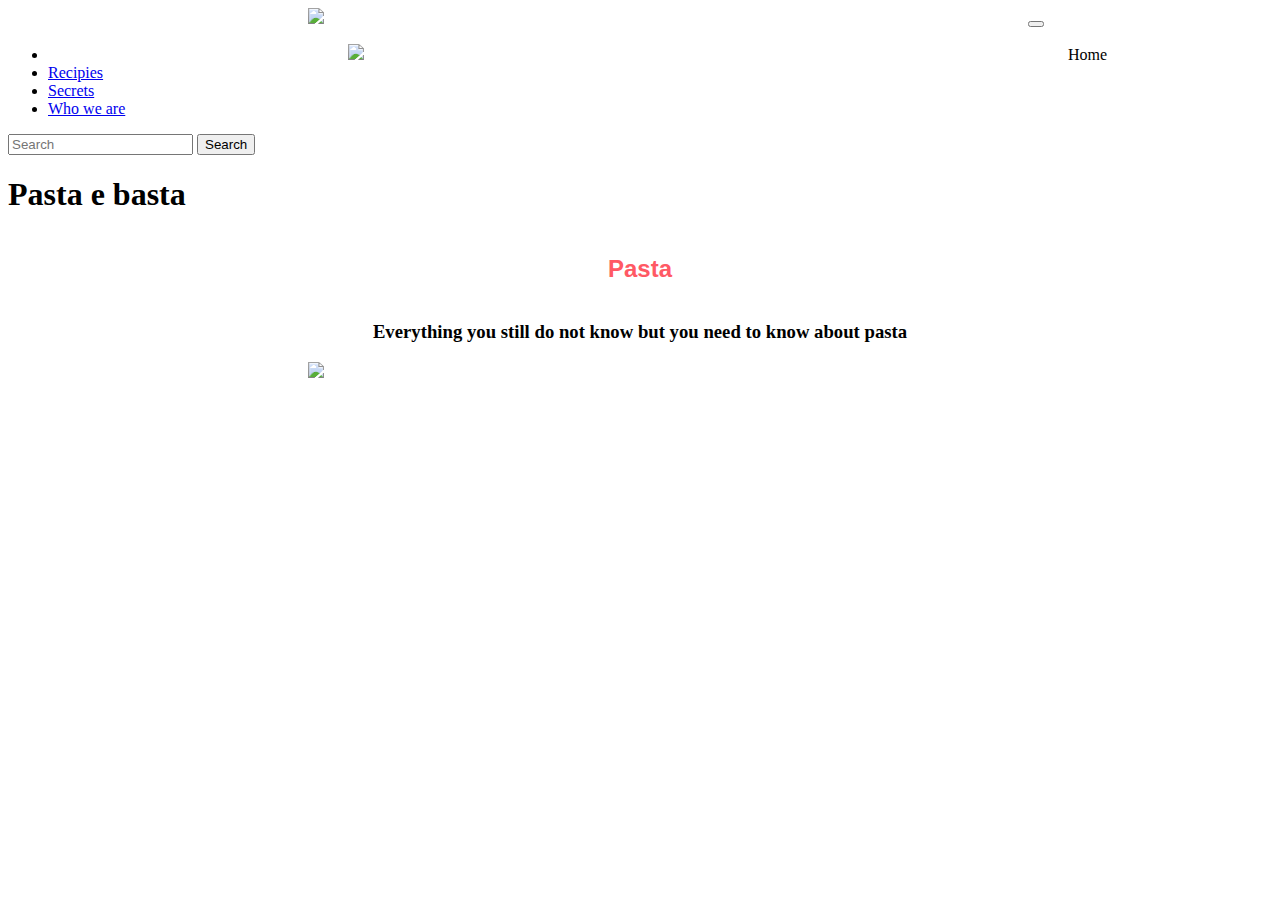
==== index.html @ a9a5973c "change" ====
<!DOCTYPE html>

<html>
<head>
  <nav class="navbar navbar-expand-lg navbar-light bg-light">
    <a class="navbar-brand" href="#"><img class="round" src="image/logo.jpg"
      style=width="110px";height="150px";left="150px"; right="10px";
      ></a>
    <button class="navbar-toggler" type="button" data-toggle="collapse" data-target="#navbarSupportedContent" aria-controls="navbarSupportedContent" aria-expanded="false" aria-label="Toggle navigation">
      <span class="navbar-toggler-icon"></span>
    </button>

    <div class="collapse navbar-collapse" id="navbarSupportedContent">
      <ul class="navbar-nav mr-auto">
        <li class="nav-item active">
          <a class="nav-link" href="#">  <a class="navbar-brand" href="#"><img class="round" src="image/logo.jpg"
              style=width="110px";height="150px";left="150px"; right="10px";
              ></a> Home <span class="sr-only"> </span></a>
        </li>
        <li class="nav-item">
          <a class="nav-link" href="#"> Recipies </a>
        </li>

        <li class="nav-item">
          <a class="nav-link disabled" href="#"> Secrets </a>
        </li>
        <li class="nav-item">
          <a class="nav-link disabled" href="#"> Who we are </a>
        </li>

      </ul>

      <form class="form-inline my-2 my-lg-0">
        <input class="form-control mr-sm-2" type="search" placeholder="Search" aria-label="Search">
        <button class="btn btn-outline-success my-2 my-sm-0" type="submit">Search</button>
      </form>
    </div>
  </nav>

<link href="css/styles.css" rel="stylesheet">

 <h1> Pasta e basta </h1>

</head>
<body>
  <div class=contrast>
  <h2> Pasta </h2>

<h3> Everything you still do not know but you need to know about pasta </h3>

</div>
<img class="round" src="image/trofie1.jpg">






</html>
---- css/styles.css ----
<nav class="navbar navbar-expand-lg navbar-light bg-light">
  <a class="navbar-brand" href="#">Navbar</a>
  <button class="navbar-toggler" type="button" data-toggle="collapse" data-target="#navbarSupportedContent" aria-controls="navbarSupportedContent" aria-expanded="false" aria-label="Toggle navigation">
    <span class="navbar-toggler-icon"></span>
  </button>

  <div class="collapse navbar-collapse" id="navbarSupportedContent">
    <ul class="navbar-nav mr-auto">
      <li class="nav-item active">
        <a class="nav-link" href="#">Home <span class="sr-only">(current)</span></a>
      </li>
      <li class="nav-item">
        <a class="nav-link" href="#">Link</a>
      </li>
      <li class="nav-item dropdown">
        <a class="nav-link dropdown-toggle" href="#" id="navbarDropdown" role="button" data-toggle="dropdown" aria-haspopup="true" aria-expanded="false">
          Dropdown
        </a>
        <div class="dropdown-menu" aria-labelledby="navbarDropdown">
          <a class="dropdown-item" href="#">Action</a>
          <a class="dropdown-item" href="#">Another action</a>
          <div class="dropdown-divider"></div>
          <a class="dropdown-item" href="#">Something else here</a>
        </div>
      </li>
      <li class="nav-item">
        <a class="nav-link disabled" href="#">Disabled</a>
      </li>
    </ul>
    <form class="form-inline my-2 my-lg-0">
      <input class="form-control mr-sm-2" type="search" placeholder="Search" aria-label="Search">
      <button class="btn btn-outline-success my-2 my-sm-0" type="submit">Search</button>
    </form>
  </div>
</nav>

h1 {
  color:rgb(255, 89, 1000);
  font-family: helvetica;
  margin: 0px;
}

h2 {
  color: rgb(400,89,100) ;
  font-family: helvetica;
  margin-left: 0px;
}

h3 {
  color: black;
  font-family: helvetica
  margin-left:0px
}
div.contrast {
  background-color: white ;
  color: white ;
  display: flex;
  justify-content: center;
  align-items: center;
  flex-direction: column;
}

.round {
  margin-left: 300px;
  margin-right: 700px;


}
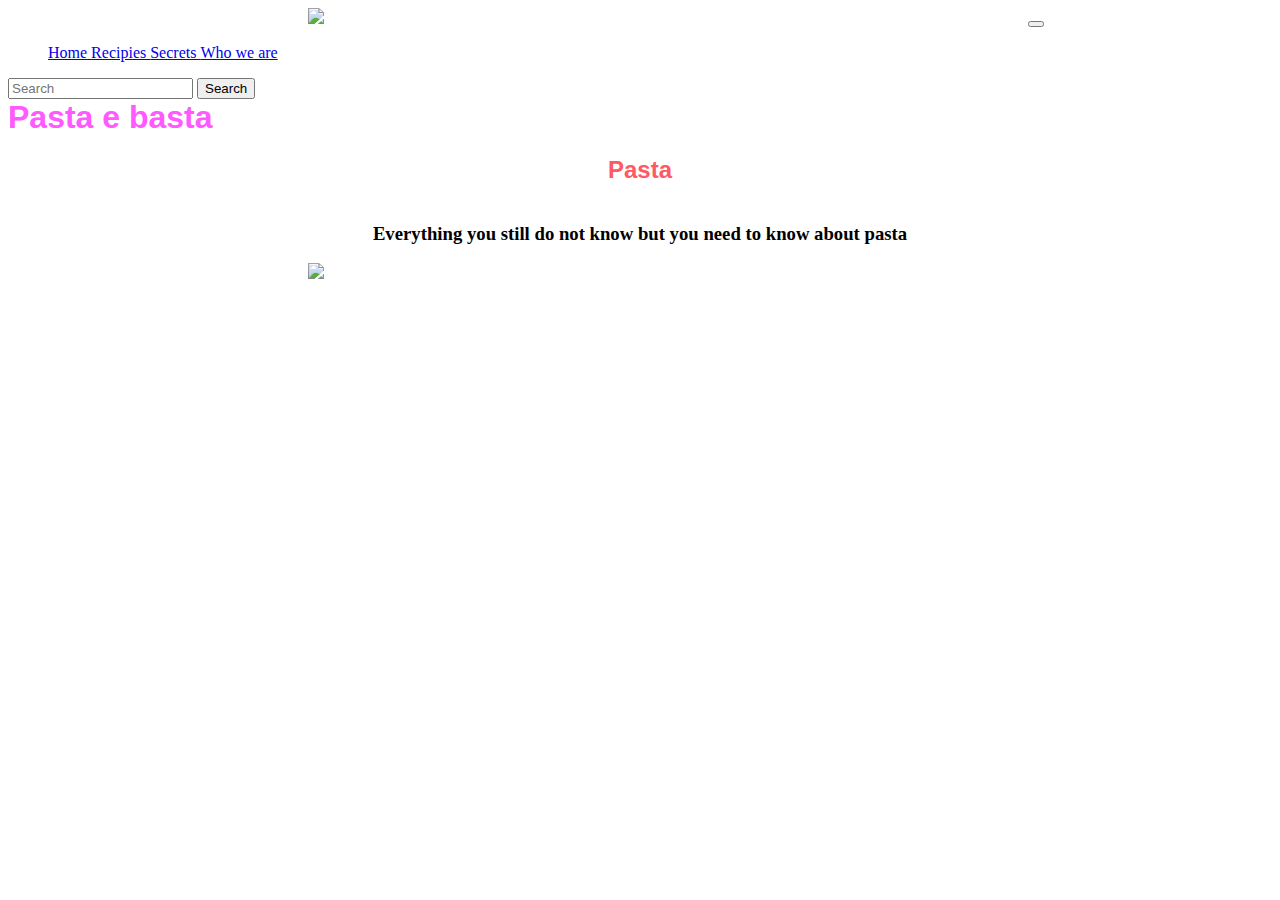
==== commit 6a9ee097: "Merge branch 'master' of https://github.com/stellab-dev/Pasta-webiste" ====
--- a/index.html
+++ b/index.html
@@ -13,9 +13,7 @@
     <div class="collapse navbar-collapse" id="navbarSupportedContent">
       <ul class="navbar-nav mr-auto">
         <li class="nav-item active">
-          <a class="nav-link" href="#">  <a class="navbar-brand" href="#"><img class="round" src="image/logo.jpg"
-              style=width="110px";height="150px";left="150px"; right="10px";
-              ></a> Home <span class="sr-only"> </span></a>
+          <a class="nav-link" href="#">Home <span class="sr-only"> </span></a>
         </li>
         <li class="nav-item">
           <a class="nav-link" href="#"> Recipies </a>
--- a/css/styles.css
+++ b/css/styles.css
@@ -1,39 +1,3 @@
-<nav class="navbar navbar-expand-lg navbar-light bg-light">
-  <a class="navbar-brand" href="#">Navbar</a>
-  <button class="navbar-toggler" type="button" data-toggle="collapse" data-target="#navbarSupportedContent" aria-controls="navbarSupportedContent" aria-expanded="false" aria-label="Toggle navigation">
-    <span class="navbar-toggler-icon"></span>
-  </button>
-
-  <div class="collapse navbar-collapse" id="navbarSupportedContent">
-    <ul class="navbar-nav mr-auto">
-      <li class="nav-item active">
-        <a class="nav-link" href="#">Home <span class="sr-only">(current)</span></a>
-      </li>
-      <li class="nav-item">
-        <a class="nav-link" href="#">Link</a>
-      </li>
-      <li class="nav-item dropdown">
-        <a class="nav-link dropdown-toggle" href="#" id="navbarDropdown" role="button" data-toggle="dropdown" aria-haspopup="true" aria-expanded="false">
-          Dropdown
-        </a>
-        <div class="dropdown-menu" aria-labelledby="navbarDropdown">
-          <a class="dropdown-item" href="#">Action</a>
-          <a class="dropdown-item" href="#">Another action</a>
-          <div class="dropdown-divider"></div>
-          <a class="dropdown-item" href="#">Something else here</a>
-        </div>
-      </li>
-      <li class="nav-item">
-        <a class="nav-link disabled" href="#">Disabled</a>
-      </li>
-    </ul>
-    <form class="form-inline my-2 my-lg-0">
-      <input class="form-control mr-sm-2" type="search" placeholder="Search" aria-label="Search">
-      <button class="btn btn-outline-success my-2 my-sm-0" type="submit">Search</button>
-    </form>
-  </div>
-</nav>
-
 h1 {
   color:rgb(255, 89, 1000);
   font-family: helvetica;
@@ -66,3 +30,9 @@
 
 
 }
+li{
+  display: inline;
+}
+li{
+  display: inline;
+}
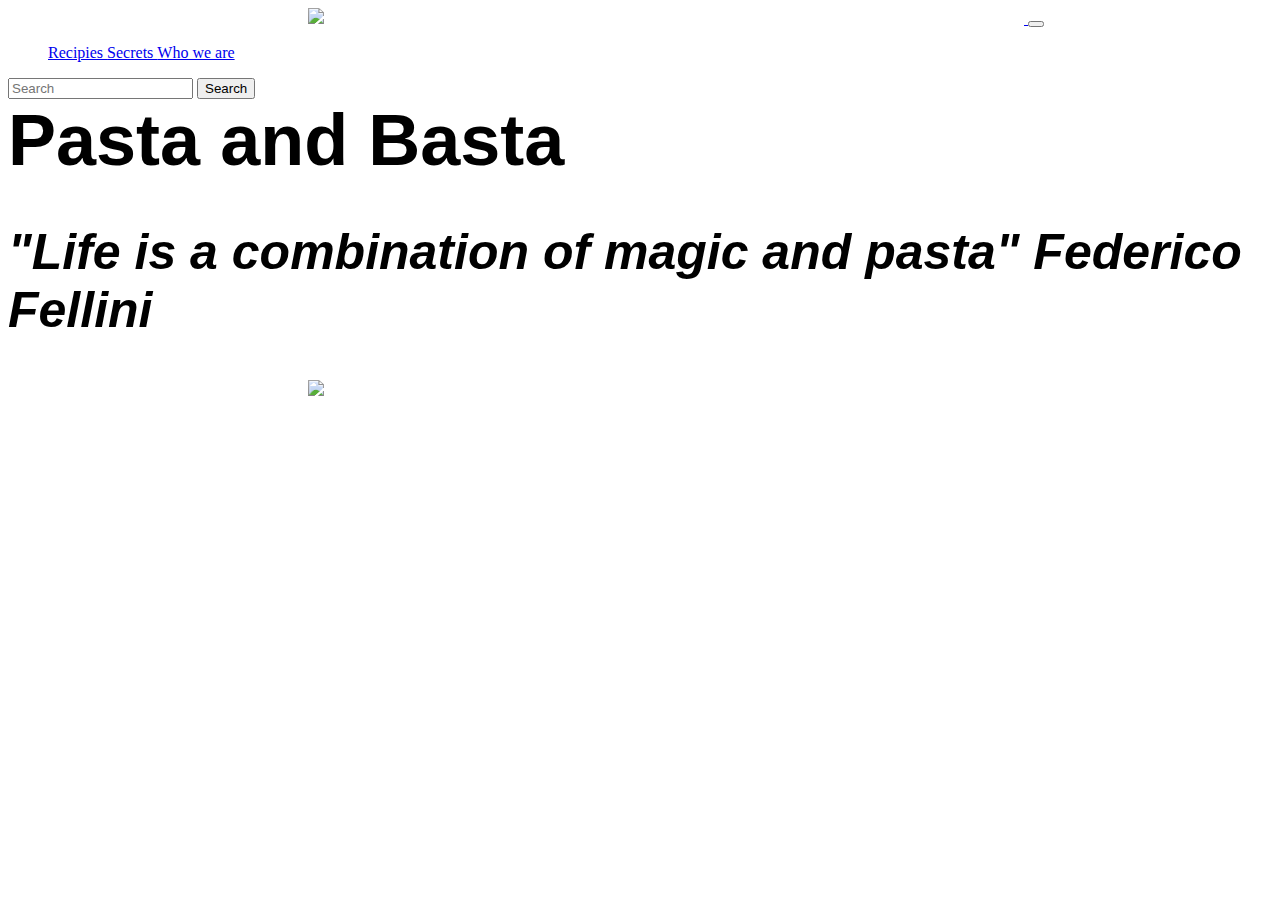
==== commit 88f63e88: "content 1" ====
--- a/index.html
+++ b/index.html
@@ -3,18 +3,16 @@
 <html>
 <head>
   <nav class="navbar navbar-expand-lg navbar-light bg-light">
-    <a class="navbar-brand" href="#"><img class="round" src="image/logo.jpg"
+    <a class="navbar-brand" href="#"> <img class="round" src="image/logo.jpg"
       style=width="110px";height="150px";left="150px"; right="10px";
-      ></a>
+      > </a>
     <button class="navbar-toggler" type="button" data-toggle="collapse" data-target="#navbarSupportedContent" aria-controls="navbarSupportedContent" aria-expanded="false" aria-label="Toggle navigation">
       <span class="navbar-toggler-icon"></span>
     </button>
 
     <div class="collapse navbar-collapse" id="navbarSupportedContent">
       <ul class="navbar-nav mr-auto">
-        <li class="nav-item active">
-          <a class="nav-link" href="#">Home <span class="sr-only"> </span></a>
-        </li>
+      <samp</samp>
         <li class="nav-item">
           <a class="nav-link" href="#"> Recipies </a>
         </li>
@@ -37,18 +35,20 @@
 
 <link href="css/styles.css" rel="stylesheet">
 
- <h1> Pasta e basta </h1>
+
 
 </head>
 <body>
-  <div class=contrast>
-  <h2> Pasta </h2>
 
-<h3> Everything you still do not know but you need to know about pasta </h3>
+<div>
+<h1> Pasta and Basta </h1>
+<h2> "Life is a combination of magic and pasta" Federico Fellini </h2>
+</div>
 
-</div>
-<img class="round" src="image/trofie1.jpg">
+<div>
 
+  <img class="round" src="image/1.jpg"
+    style=width="110px";height="150px";left="150px"; right="10px";>
 
 
 
--- a/css/styles.css
+++ b/css/styles.css
@@ -1,20 +1,22 @@
+
+
 h1 {
-  color:rgb(255, 89, 1000);
+  color:black;
   font-family: helvetica;
+  font-size: 72px;
   margin: 0px;
 }
 
 h2 {
-  color: rgb(400,89,100) ;
+  color: black ;
   font-family: helvetica;
+  font-style: italic;
+  font-size:50px;
   margin-left: 0px;
+
 }
 
-h3 {
-  color: black;
-  font-family: helvetica
-  margin-left:0px
-}
+
 div.contrast {
   background-color: white ;
   color: white ;
@@ -33,6 +35,3 @@
 li{
   display: inline;
 }
-li{
-  display: inline;
-}
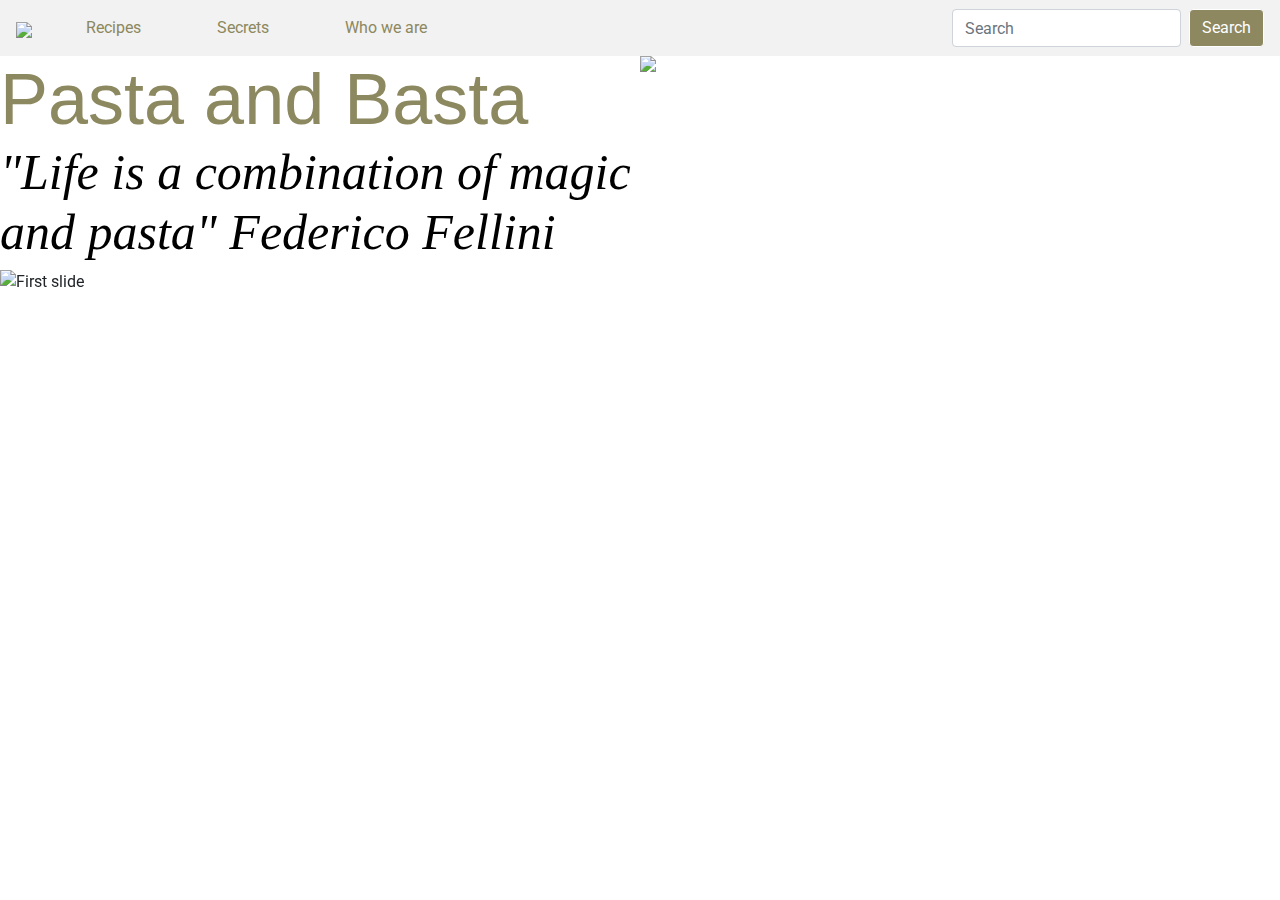
==== commit 17506009: "carosel and pics" ====
--- a/index.html
+++ b/index.html
@@ -2,56 +2,79 @@
 
 <html>
 <head>
-  <nav class="navbar navbar-expand-lg navbar-light bg-light">
-    <a class="navbar-brand" href="#"> <img class="round" src="image/logo.jpg"
-      style=width="110px";height="150px";left="150px"; right="10px";
-      > </a>
+<link href="https://fonts.googleapis.com/css?family=Roboto&display=swap" rel="stylesheet">
+<link href="css/bootstrap.css" rel="stylesheet">
+<link href="css/styles.css" rel="stylesheet">
+<script
+  src="https://code.jquery.com/jquery-3.4.1.min.js"
+  integrity="sha256-CSXorXvZcTkaix6Yvo6HppcZGetbYMGWSFlBw8HfCJo="
+  crossorigin="anonymous"></script>
+<script src="javascript/bootstrap.js"></script>
+
+
+</head>
+<body>
+  <nav class="navbar navbar-expand-lg navbar-dark bg-light">
+    <a class="navbar-brand" href="./index.html"> <img class="logo" src="image/logo.jpg"> </a>
     <button class="navbar-toggler" type="button" data-toggle="collapse" data-target="#navbarSupportedContent" aria-controls="navbarSupportedContent" aria-expanded="false" aria-label="Toggle navigation">
       <span class="navbar-toggler-icon"></span>
     </button>
 
     <div class="collapse navbar-collapse" id="navbarSupportedContent">
       <ul class="navbar-nav mr-auto">
-      <samp</samp>
+      <samp></samp>
         <li class="nav-item">
-          <a class="nav-link" href="#"> Recipies </a>
+          <a class="nav-link" href="./recipes.html"> Recipes </a>
         </li>
 
         <li class="nav-item">
-          <a class="nav-link disabled" href="#"> Secrets </a>
+          <a class="nav-link" href="#"> Secrets </a>
         </li>
         <li class="nav-item">
-          <a class="nav-link disabled" href="#"> Who we are </a>
+          <a class="nav-link" href="#"> Who we are </a>
         </li>
 
       </ul>
 
       <form class="form-inline my-2 my-lg-0">
         <input class="form-control mr-sm-2" type="search" placeholder="Search" aria-label="Search">
-        <button class="btn btn-outline-success my-2 my-sm-0" type="submit">Search</button>
+        <button class="btn btn-outline-success my-2 my-sm-0" id="searchbutton" type="submit">Search</button>
       </form>
     </div>
   </nav>
 
-<link href="css/styles.css" rel="stylesheet">
 
 
 
-</head>
+<div class= "maincontent">
+ <div class="text"> <h1> Pasta and Basta </h1>
+ <h2> "Life is a combination of magic and pasta" Federico Fellini </h2> </div>
+  <img class="hero" src="image/1.jpg">
+
+</div>
 <body>
-
-<div>
-<h1> Pasta and Basta </h1>
-<h2> "Life is a combination of magic and pasta" Federico Fellini </h2>
+  <div id="carouselExampleControls" class="carousel slide" data-ride="carousel">
+  <div class="carousel-inner">
+    <div class="carousel-item active">
+      <img class="d-block w-100" src="fancypasta1.jpg = First slide" alt="First slide">
+    </div>
+    <div class="carousel-item">
+      <img class="d-block w-100" src=".../800x400?auto=yes&bg=666&fg=444&text=Second slide" alt="Second slide">
+    </div>
+    <div class="carousel-item">
+      <img class="d-block w-100" src=".../800x400?auto=yes&bg=555&fg=333&text=Third slide" alt="Third slide">
+    </div>
+  </div>
+  <a class="carousel-control-prev" href="#carouselExampleControls" role="button" data-slide="prev">
+    <span class="carousel-control-prev-icon" aria-hidden="true"></span>
+    <span class="sr-only">Previous</span>
+  </a>
+  <a class="carousel-control-next" href="#carouselExampleControls" role="button" data-slide="next">
+    <span class="carousel-control-next-icon" aria-hidden="true"></span>
+    <span class="sr-only">Next</span>
+  </a>
 </div>
-
-<div>
-
-  <img class="round" src="image/1.jpg"
-    style=width="110px";height="150px";left="150px"; right="10px";>
-
-
-
+</body>
 
 
 </html>
--- a/css/styles.css
+++ b/css/styles.css
@@ -1,18 +1,17 @@
-
 
 h1 {
-  color:black;
+  color:#8c885f;
   font-family: helvetica;
   font-size: 72px;
   margin: 0px;
 }
 
 h2 {
-  color: black ;
-  font-family: helvetica;
-  font-style: italic;
-  font-size:50px;
-  margin-left: 0px;
+  color: black;
+font-family: auto;
+font-style: italic;
+font-size: 50px;
+margin-left: 0px;
 
 }
 
@@ -29,9 +28,45 @@
 .round {
   margin-left: 300px;
   margin-right: 700px;
+  border-radius: 8px
+}
 
+.logo{
+  height: 103px;
+}
+
+.bg-light {
+    background-color: #f2f2f2 !important;
+}
+.navbar-dark .navbar-nav .nav-link {
+    color: rgb(141, 136, 93);
+   font-family: 'Roboto', sans-serif;
+}
+.navbar-light .navbar-nav .nav-link:hover, .navbar-light .navbar-nav .nav-link:focus {
+  color: #f2f2f2;
+}
+.btn-outline-success:hover {
+  background-color:  #f2f2f2
+}
+li { margin: 0 30px;
+  display: inline;
+}
+
+#searchbutton {
+  background-color: #8d8860;
+  color: white;
+  border-color: white;
 
 }
-li{
-  display: inline;
+
+.maincontent {
+  display: flex;
+
 }
+
+.hero{
+  width: 50%
+}
+.text {
+  width: 50%
+}
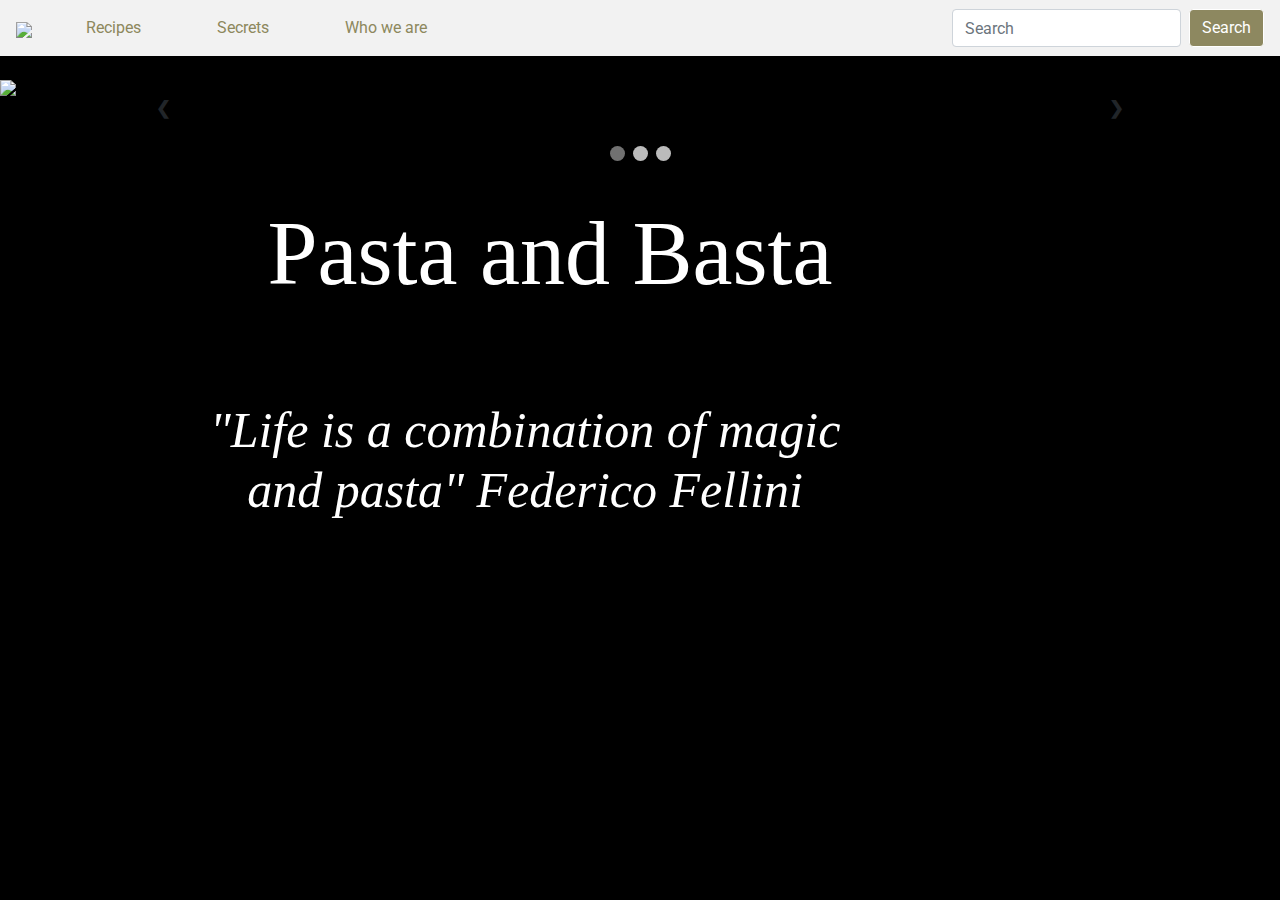
==== commit 0fae543b: "lots" ====
--- a/index.html
+++ b/index.html
@@ -1,7 +1,7 @@
 <!DOCTYPE html>
 
 <html>
-<head>
+<head background-color: >
 <link href="https://fonts.googleapis.com/css?family=Roboto&display=swap" rel="stylesheet">
 <link href="css/bootstrap.css" rel="stylesheet">
 <link href="css/styles.css" rel="stylesheet">
@@ -10,10 +10,10 @@
   integrity="sha256-CSXorXvZcTkaix6Yvo6HppcZGetbYMGWSFlBw8HfCJo="
   crossorigin="anonymous"></script>
 <script src="javascript/bootstrap.js"></script>
-
+<!-- <script src="javascript\index.js"></script> -->
 
 </head>
-<body>
+<body style="background-color:black;">
   <nav class="navbar navbar-expand-lg navbar-dark bg-light">
     <a class="navbar-brand" href="./index.html"> <img class="logo" src="image/logo.jpg"> </a>
     <button class="navbar-toggler" type="button" data-toggle="collapse" data-target="#navbarSupportedContent" aria-controls="navbarSupportedContent" aria-expanded="false" aria-label="Toggle navigation">
@@ -44,37 +44,69 @@
   </nav>
 
 
-
-
-<div class= "maincontent">
- <div class="text"> <h1> Pasta and Basta </h1>
- <h2> "Life is a combination of magic and pasta" Federico Fellini </h2> </div>
-  <img class="hero" src="image/1.jpg">
-
-</div>
-<body>
-  <div id="carouselExampleControls" class="carousel slide" data-ride="carousel">
-  <div class="carousel-inner">
-    <div class="carousel-item active">
-      <img class="d-block w-100" src="fancypasta1.jpg = First slide" alt="First slide">
-    </div>
-    <div class="carousel-item">
-      <img class="d-block w-100" src=".../800x400?auto=yes&bg=666&fg=444&text=Second slide" alt="Second slide">
-    </div>
-    <div class="carousel-item">
-      <img class="d-block w-100" src=".../800x400?auto=yes&bg=555&fg=333&text=Third slide" alt="Third slide">
+<maincontent
+  <div class= "container">
+    <div class="topText"> <h1> Pasta and Basta </h1></div>
+    <div class="secondText"> <h2> "Life is a combination of magic and pasta" Federico Fellini </h2> </div>
+      <img class="hero" src="image/1.jpg" align="left"></img>
     </div>
   </div>
-  <a class="carousel-control-prev" href="#carouselExampleControls" role="button" data-slide="prev">
-    <span class="carousel-control-prev-icon" aria-hidden="true"></span>
-    <span class="sr-only">Previous</span>
-  </a>
-  <a class="carousel-control-next" href="#carouselExampleControls" role="button" data-slide="next">
-    <span class="carousel-control-next-icon" aria-hidden="true"></span>
-    <span class="sr-only">Next</span>
-  </a>
+</maincontent>
+<div>
+  <!-- Slideshow container -->
+  <div class="slideshow-container">
+
+    <!-- Full-width images with number and caption text -->
+    <div class="mySlides fade">
+      <img src="image/1.jpg" style="width:100%">
+      <div class="text">Caption Text</div>
+    </div>
+
+    <div class="mySlides fade">
+      <img src="image/2.jpg" style="width:100%">
+      <div class="text">Caption Two</div>
+    </div>
+
+    <div class="mySlides fade">
+      <img src="image/3.jpg" style="width:100%">
+      <div class="text">Caption Three</div>
+    </div>
+
+    <!-- Next and previous buttons -->
+    <a class="prev" onclick="plusSlides(-1)">&#10094;</a>
+    <a class="next" onclick="plusSlides(1)">&#10095;</a>
+  </div>
+  <br>
+
+  <!-- The dots/circles -->
+  <div style="text-align:center">
+    <span class="dot" onclick="currentSlide(1)"></span>
+    <span class="dot" onclick="currentSlide(2)"></span>
+    <span class="dot" onclick="currentSlide(3)"></span>
+  </div>
 </div>
+
+<script>
+var slideIndex = 0;
+showSlides();
+
+function showSlides() {
+  var i;
+  var slides = document.getElementsByClassName("mySlides");
+  var dots = document.getElementsByClassName("dot");
+  for (i = 0; i < slides.length; i++) {
+    slides[i].style.display = "none";
+  }
+  slideIndex++;
+  if (slideIndex > slides.length) {slideIndex = 1}
+  for (i = 0; i < dots.length; i++) {
+    dots[i].className = dots[i].className.replace(" active", "");
+  }
+  slides[slideIndex-1].style.display = "block";
+  dots[slideIndex-1].className += " active";
+  setTimeout(showSlides, 2000); // Change image every 2 seconds
+}
+</script>
 </body>
 
-
 </html>
--- a/css/styles.css
+++ b/css/styles.css
@@ -1,13 +1,14 @@
 
 h1 {
-  color:#8c885f;
-  font-family: helvetica;
-  font-size: 72px;
+  /* color:#8c885f; */
+  color: white;
+  font-family: garamond;
+  font-size: 90px;
   margin: 0px;
 }
 
 h2 {
-  color: black;
+  color: white;
 font-family: auto;
 font-style: italic;
 font-size: 50px;
@@ -64,9 +65,127 @@
 
 }
 
+.container {
+  position: left;
+  text-align: center;
+}
+
+.topText {
+  position: absolute;
+  top: 200px;
+  left: 200px;
+  width: 700px;
+}
+
+.secondText{
+  position: absolute;
+  top: 400px;
+  left: 200px;
+  width: 650px;
+}
+
 .hero{
-  width: 50%
+  width: 100%;
+
 }
+
+.centre {
+    width: 300px;
+    height: 250px;
+    position: left;
+    top: 400px;
+    left: 3px;
+}
+
+/* Slideshow container */
+.slideshow-container {
+  max-width: 1000px;
+  position: relative;
+  margin: auto;
+}
+
+/* Hide the images by default */
+.mySlides {
+  display: none;
+}
+
+/* Next & previous buttons */
+.prev, .next {
+  cursor: pointer;
+  position: absolute;
+  top: 50%;
+  width: auto;
+  margin-top: -22px;
+  padding: 16px;
+  color: white;
+  font-weight: bold;
+  font-size: 18px;
+  transition: 0.6s ease;
+  border-radius: 0 3px 3px 0;
+  user-select: none;
+}
+
+/* Position the "next button" to the right */
+.next {
+  right: 0;
+  border-radius: 3px 0 0 3px;
+}
+
+/* On hover, add a black background color with a little bit see-through */
+.prev:hover, .next:hover {
+  background-color: rgba(0,0,0,0.8);
+}
+
+/* Caption text */
 .text {
-  width: 50%
+  color: #f2f2f2;
+  font-size: 15px;
+  padding: 8px 12px;
+  position: absolute;
+  bottom: 8px;
+  width: 100%;
+  text-align: center;
 }
+
+/* Number text (1/3 etc) */
+.numbertext {
+  color: #f2f2f2;
+  font-size: 12px;
+  padding: 8px 12px;
+  position: absolute;
+  top: 0;
+}
+
+/* The dots/bullets/indicators */
+.dot {
+  cursor: pointer;
+  height: 15px;
+  width: 15px;
+  margin: 0 2px;
+  background-color: #bbb;
+  border-radius: 50%;
+  display: inline-block;
+  transition: background-color 0.6s ease;
+}
+
+.active, .dot:hover {
+  background-color: #717171;
+}
+
+/* Fading animation */
+.fade {
+  -webkit-animation-name: fade;
+  -webkit-animation-duration: 2s;
+  animation-name: fade;
+  animation-duration: 2s;
+}
+
+@-webkit-keyframes fade {
+  from {opacity: .2}
+  to {opacity: 1}
+}
+
+@keyframes fade {
+  from {opacity: .2}
+  to {opacity: 1}
+}
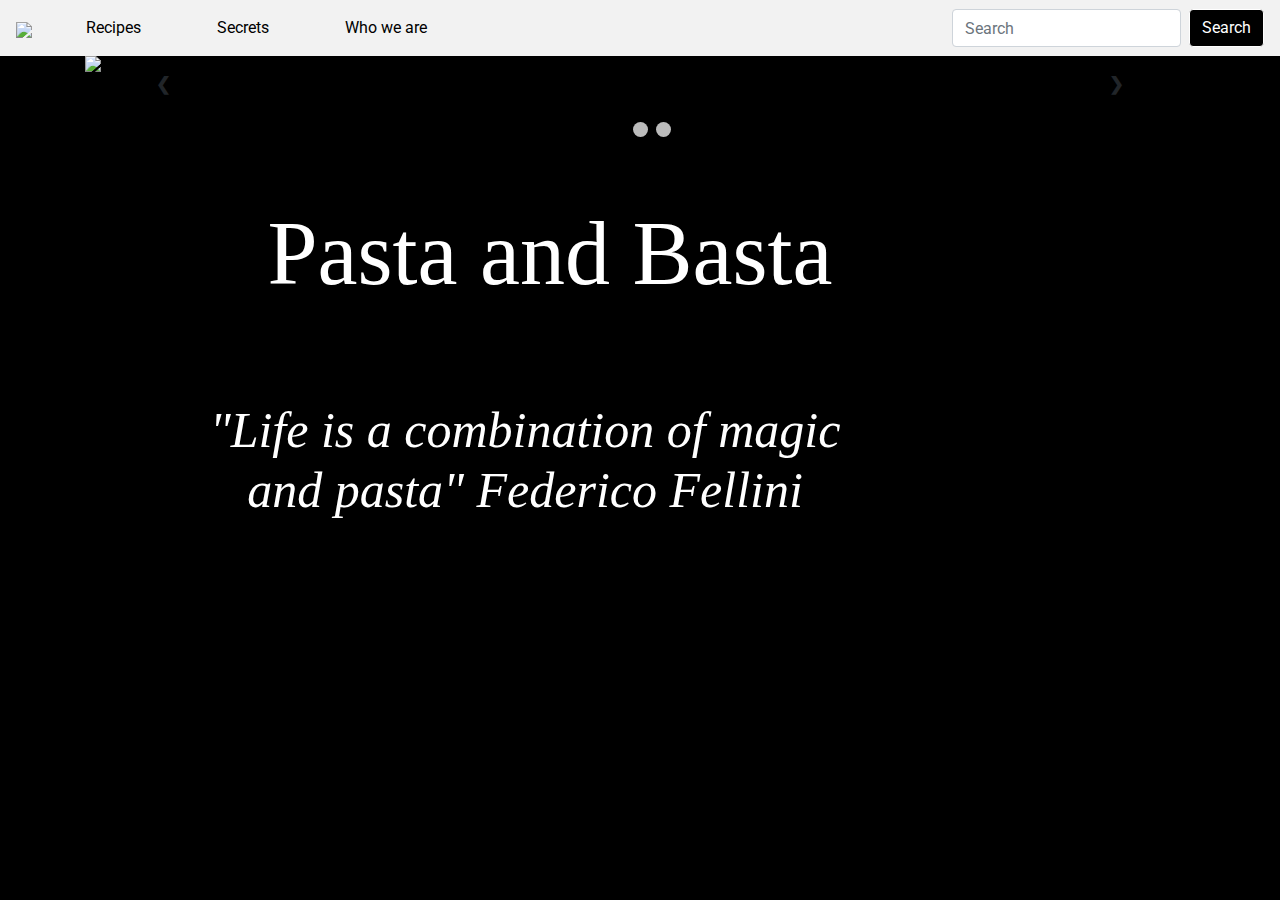
==== commit 4c54e333: "stella" ====
--- a/index.html
+++ b/index.html
@@ -44,7 +44,7 @@
   </nav>
 
 
-<maincontent
+<maincontent>
   <div class= "container">
     <div class="topText"> <h1> Pasta and Basta </h1></div>
     <div class="secondText"> <h2> "Life is a combination of magic and pasta" Federico Fellini </h2> </div>
@@ -58,18 +58,17 @@
 
     <!-- Full-width images with number and caption text -->
     <div class="mySlides fade">
-      <img src="image/1.jpg" style="width:100%">
-      <div class="text">Caption Text</div>
+      <img src="image/5.jpg" style="width:100%">
     </div>
 
     <div class="mySlides fade">
       <img src="image/2.jpg" style="width:100%">
-      <div class="text">Caption Two</div>
+      <div class="text"> Trofie al pesto </div>
     </div>
 
     <div class="mySlides fade">
       <img src="image/3.jpg" style="width:100%">
-      <div class="text">Caption Three</div>
+      <div class="text"> Bucatini all'amatriciana </div>
     </div>
 
     <!-- Next and previous buttons -->
--- a/css/styles.css
+++ b/css/styles.css
@@ -40,7 +40,7 @@
     background-color: #f2f2f2 !important;
 }
 .navbar-dark .navbar-nav .nav-link {
-    color: rgb(141, 136, 93);
+    color: rgb(0, 0, 0);
    font-family: 'Roboto', sans-serif;
 }
 .navbar-light .navbar-nav .nav-link:hover, .navbar-light .navbar-nav .nav-link:focus {
@@ -54,7 +54,7 @@
 }
 
 #searchbutton {
-  background-color: #8d8860;
+  background-color: black;
   color: white;
   border-color: white;
 
@@ -149,7 +149,7 @@
 
 /* Number text (1/3 etc) */
 .numbertext {
-  color: #f2f2f2;
+  color: black;
   font-size: 12px;
   padding: 8px 12px;
   position: absolute;
@@ -169,7 +169,7 @@
 }
 
 .active, .dot:hover {
-  background-color: #717171;
+  background-color: black;
 }
 
 /* Fading animation */
@@ -188,4 +188,3 @@
 @keyframes fade {
   from {opacity: .2}
   to {opacity: 1}
-}
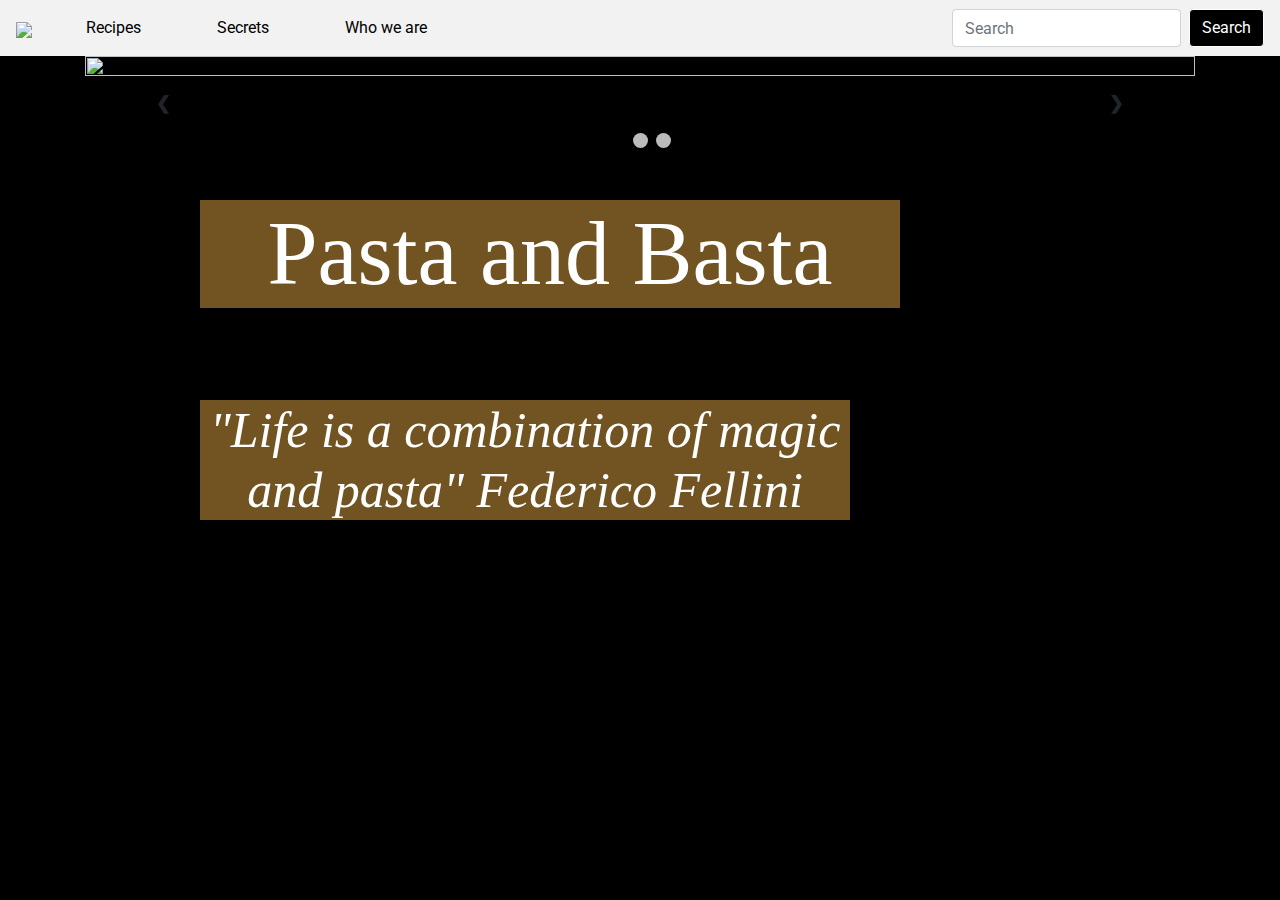
==== commit ee0ef250: "Revert "Create recipepic.jpg"" ====
--- a/index.html
+++ b/index.html
@@ -48,7 +48,7 @@
   <div class= "container">
     <div class="topText"> <h1> Pasta and Basta </h1></div>
     <div class="secondText"> <h2> "Life is a combination of magic and pasta" Federico Fellini </h2> </div>
-      <img class="hero" src="image/1.jpg" align="left"></img>
+      <img class="home" src="image/1.jpg" </img>
     </div>
   </div>
 </maincontent>
--- a/css/styles.css
+++ b/css/styles.css
@@ -5,6 +5,7 @@
   font-family: garamond;
   font-size: 90px;
   margin: 0px;
+  background-color: #e7ab447d;
 }
 
 h2 {
@@ -13,6 +14,20 @@
 font-style: italic;
 font-size: 50px;
 margin-left: 0px;
+  background-color: #e7ab447d;
+
+}
+
+h3 {
+  color: white;
+font-family: auto;
+font-style: italic;
+font-size: 50px;
+margin-left: 0px;
+position: absolute;
+top: 400px;
+left: 20px;
+width: 650px;
 
 }
 
@@ -84,11 +99,16 @@
   width: 650px;
 }
 
-.hero{
+.home{
   width: 100%;
-
-}
-
+  height: 100%;
+
+
+}
+ .background{
+   width: 100%;
+   height: 50%;
+ }
 .centre {
     width: 300px;
     height: 250px;
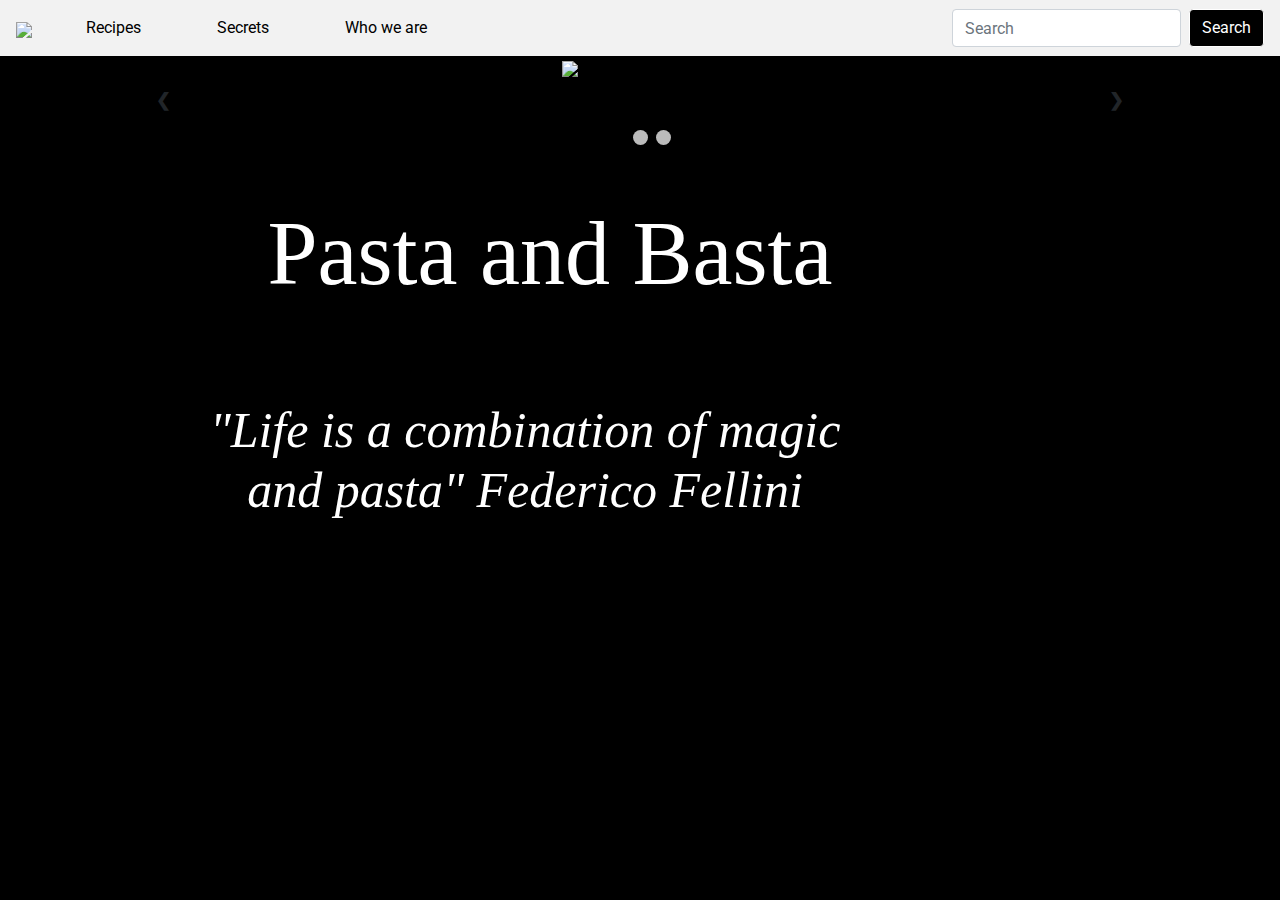
==== commit 71fc2ac8: "edits" ====
--- a/index.html
+++ b/index.html
@@ -11,7 +11,7 @@
   crossorigin="anonymous"></script>
 <script src="javascript/bootstrap.js"></script>
 <!-- <script src="javascript\index.js"></script> -->
-
+<title> PastaWebsite - home </title>
 </head>
 <body style="background-color:black;">
   <nav class="navbar navbar-expand-lg navbar-dark bg-light">
@@ -31,7 +31,7 @@
           <a class="nav-link" href="#"> Secrets </a>
         </li>
         <li class="nav-item">
-          <a class="nav-link" href="#"> Who we are </a>
+            <a class="nav-link" href="./whoweare.html"> Who we are </a>
         </li>
 
       </ul>
@@ -42,7 +42,7 @@
       </form>
     </div>
   </nav>
-
+<!-- </body> -->
 
 <maincontent>
   <div class= "container">
@@ -51,8 +51,9 @@
       <img class="home" src="image/1.jpg" </img>
     </div>
   </div>
+  <div>
 </maincontent>
-<div>
+
   <!-- Slideshow container -->
   <div class="slideshow-container">
 
--- a/css/styles.css
+++ b/css/styles.css
@@ -5,32 +5,29 @@
   font-family: garamond;
   font-size: 90px;
   margin: 0px;
-  background-color: #e7ab447d;
 }
 
 h2 {
   color: white;
-font-family: auto;
-font-style: italic;
-font-size: 50px;
-margin-left: 0px;
-  background-color: #e7ab447d;
+  font-family: auto;
+  font-style: italic;
+  font-size: 50px;
+  margin-left: 0px;
 
 }
 
 h3 {
   color: white;
-font-family: auto;
-font-style: italic;
-font-size: 50px;
-margin-left: 0px;
-position: absolute;
-top: 400px;
-left: 20px;
-width: 650px;
-
-}
-
+  font-family: auto;
+  font-style: italic;
+  font-size: 50px;
+  margin-left: 0px;
+  position: absolute;
+  top: 400px;
+  left: 20px;
+  width: 650px;
+
+}
 
 div.contrast {
   background-color: white ;
@@ -73,6 +70,7 @@
   color: white;
   border-color: white;
 
+
 }
 
 .maincontent {
@@ -83,6 +81,9 @@
 .container {
   position: left;
   text-align: center;
+  background-size: cover;
+  margin-left: 0px;
+  margin-right: 0px;
 }
 
 .topText {
@@ -100,14 +101,12 @@
 }
 
 .home{
-  width: 100%;
-  height: 100%;
-
-
-}
+  background-size: cover;
+}
+
  .background{
    width: 100%;
-   height: 50%;
+   height: 100%;
  }
 .centre {
     width: 300px;
